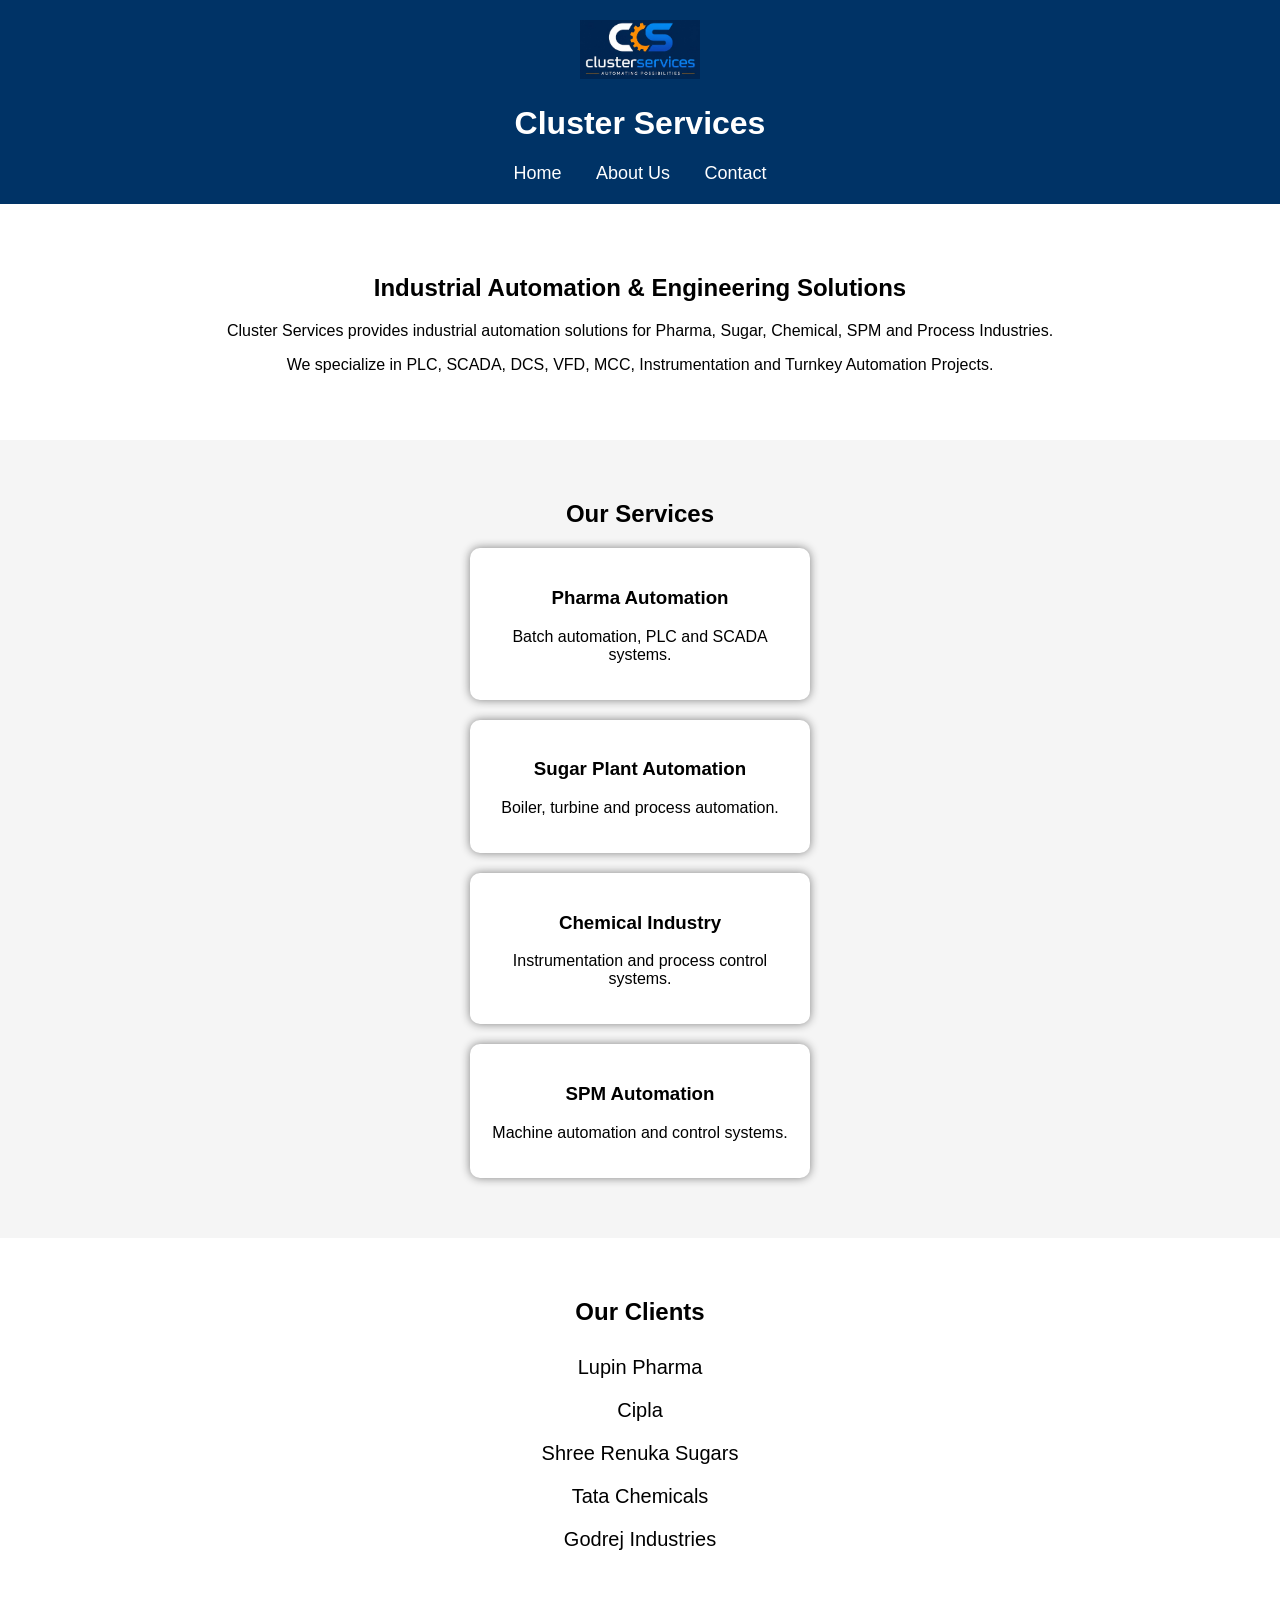
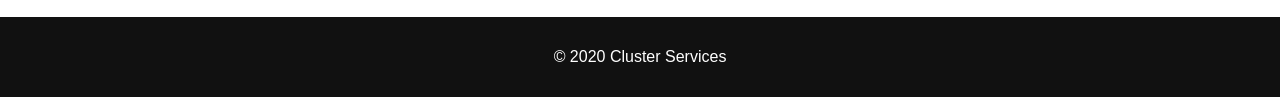
==== index.html @ 621d6256 "Update index.html" ====
<!DOCTYPE html>
<html>
<head>
    <title>Cluster Services</title>
    <link rel="stylesheet" href="style.css">
</head>

<body>

<header>
    <img src="logo.jpg" class="logo">
    <h1>Cluster Services</h1>

    <nav>
        <a href="index.html">Home</a>
        <a href="about.html">About Us</a>
        <a href="contact.html">Contact</a>
    </nav>
</header>

<section class="hero">
    <h2>Industrial Automation & Engineering Solutions</h2>

    <p>
        Cluster Services provides industrial automation solutions
        for Pharma, Sugar, Chemical, SPM and Process Industries.
    </p>

    <p>
        We specialize in PLC, SCADA, DCS, VFD, MCC,
        Instrumentation and Turnkey Automation Projects.
    </p>
</section>

<section class="services">

    <h2>Our Services</h2>

    <div class="card">
        <h3>Pharma Automation</h3>
        <p>Batch automation, PLC and SCADA systems.</p>
    </div>

    <div class="card">
        <h3>Sugar Plant Automation</h3>
        <p>Boiler, turbine and process automation.</p>
    </div>

    <div class="card">
        <h3>Chemical Industry</h3>
        <p>Instrumentation and process control systems.</p>
    </div>

    <div class="card">
        <h3>SPM Automation</h3>
        <p>Machine automation and control systems.</p>
    </div>

</section>

<section class="clients">

    <h2>Our Clients</h2>

    <ul>
        <li>Lupin Pharma</li>
        <li>Cipla</li>
        <li>Shree Renuka Sugars</li>
        <li>Tata Chemicals</li>
        <li>Godrej Industries</li>
    </ul>

</section>

<footer>
    <p>© 2020 Cluster Services</p>
</footer>

</body>
</html>
---- style.css ----
body{
    margin:0;
    font-family:Arial;
    background:#f5f5f5;
}

header{
    background:#003366;
    color:white;
    padding:20px;
    text-align:center;
}

.logo{
    width:120px;
    height:auto;
}

nav{
    margin-top:15px;
}

nav a{
    color:white;
    text-decoration:none;
    margin:15px;
    font-size:18px;
}

.hero{
    padding:50px;
    text-align:center;
    background:white;
}

.services{
    padding:40px;
    text-align:center;
}

.card{
    background:white;
    margin:20px auto;
    padding:20px;
    width:300px;
    border-radius:10px;
    box-shadow:0px 0px 10px gray;
}

.clients{
    padding:40px;
    background:white;
    text-align:center;
}

.clients ul{
    list-style:none;
    padding:0;
}

.clients li{
    padding:10px;
    font-size:20px;
}

.about{
    padding:50px;
    background:white;
}

.contact{
    padding:50px;
    background:white;
}

form{
    max-width:400px;
}

input, textarea{
    width:100%;
    padding:12px;
    margin-top:10px;
}

button{
    margin-top:15px;
    padding:12px 25px;
    background:#003366;
    color:white;
    border:none;
}

footer{
    background:#111;
    color:white;
    text-align:center;
    padding:15px;
}
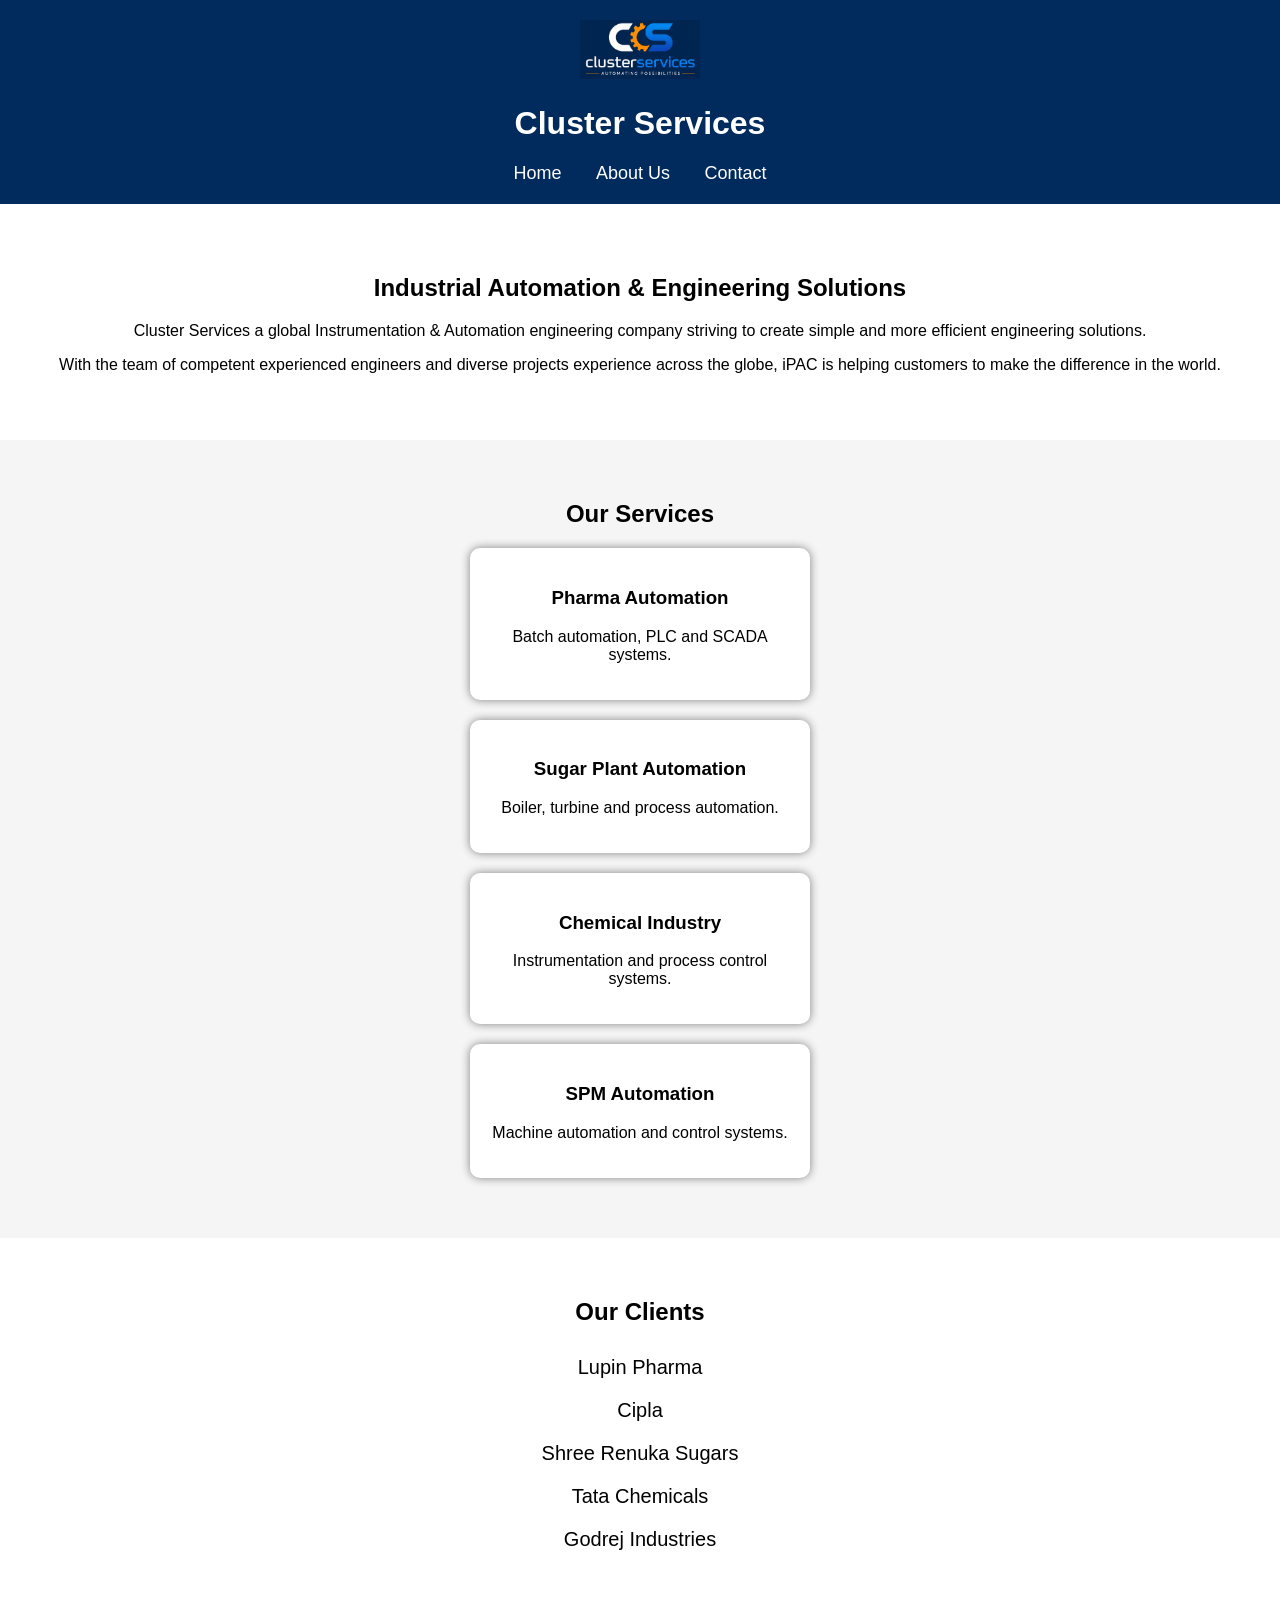
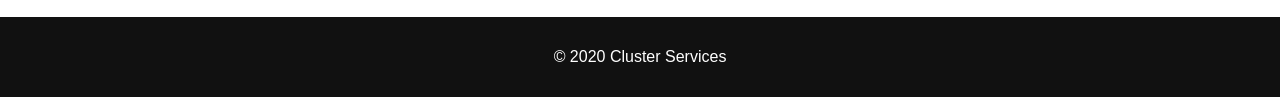
==== commit 1701bd1e: "Update index.html" ====
--- a/index.html
+++ b/index.html
@@ -22,13 +22,12 @@
     <h2>Industrial Automation & Engineering Solutions</h2>
 
     <p>
-        Cluster Services provides industrial automation solutions
-        for Pharma, Sugar, Chemical, SPM and Process Industries.
+        Cluster Services a global Instrumentation & Automation engineering company striving to create simple and more efficient engineering solutions. 
     </p>
 
     <p>
-        We specialize in PLC, SCADA, DCS, VFD, MCC,
-        Instrumentation and Turnkey Automation Projects.
+       With the team of competent experienced engineers and diverse projects experience across the globe, iPAC is helping customers to
+ make the difference in the world.
     </p>
 </section>
 
--- a/style.css
+++ b/style.css
@@ -5,7 +5,7 @@
 }
 
 header{
-    background:#003366;
+    background:#002b5c;
     color:white;
     padding:20px;
     text-align:center;
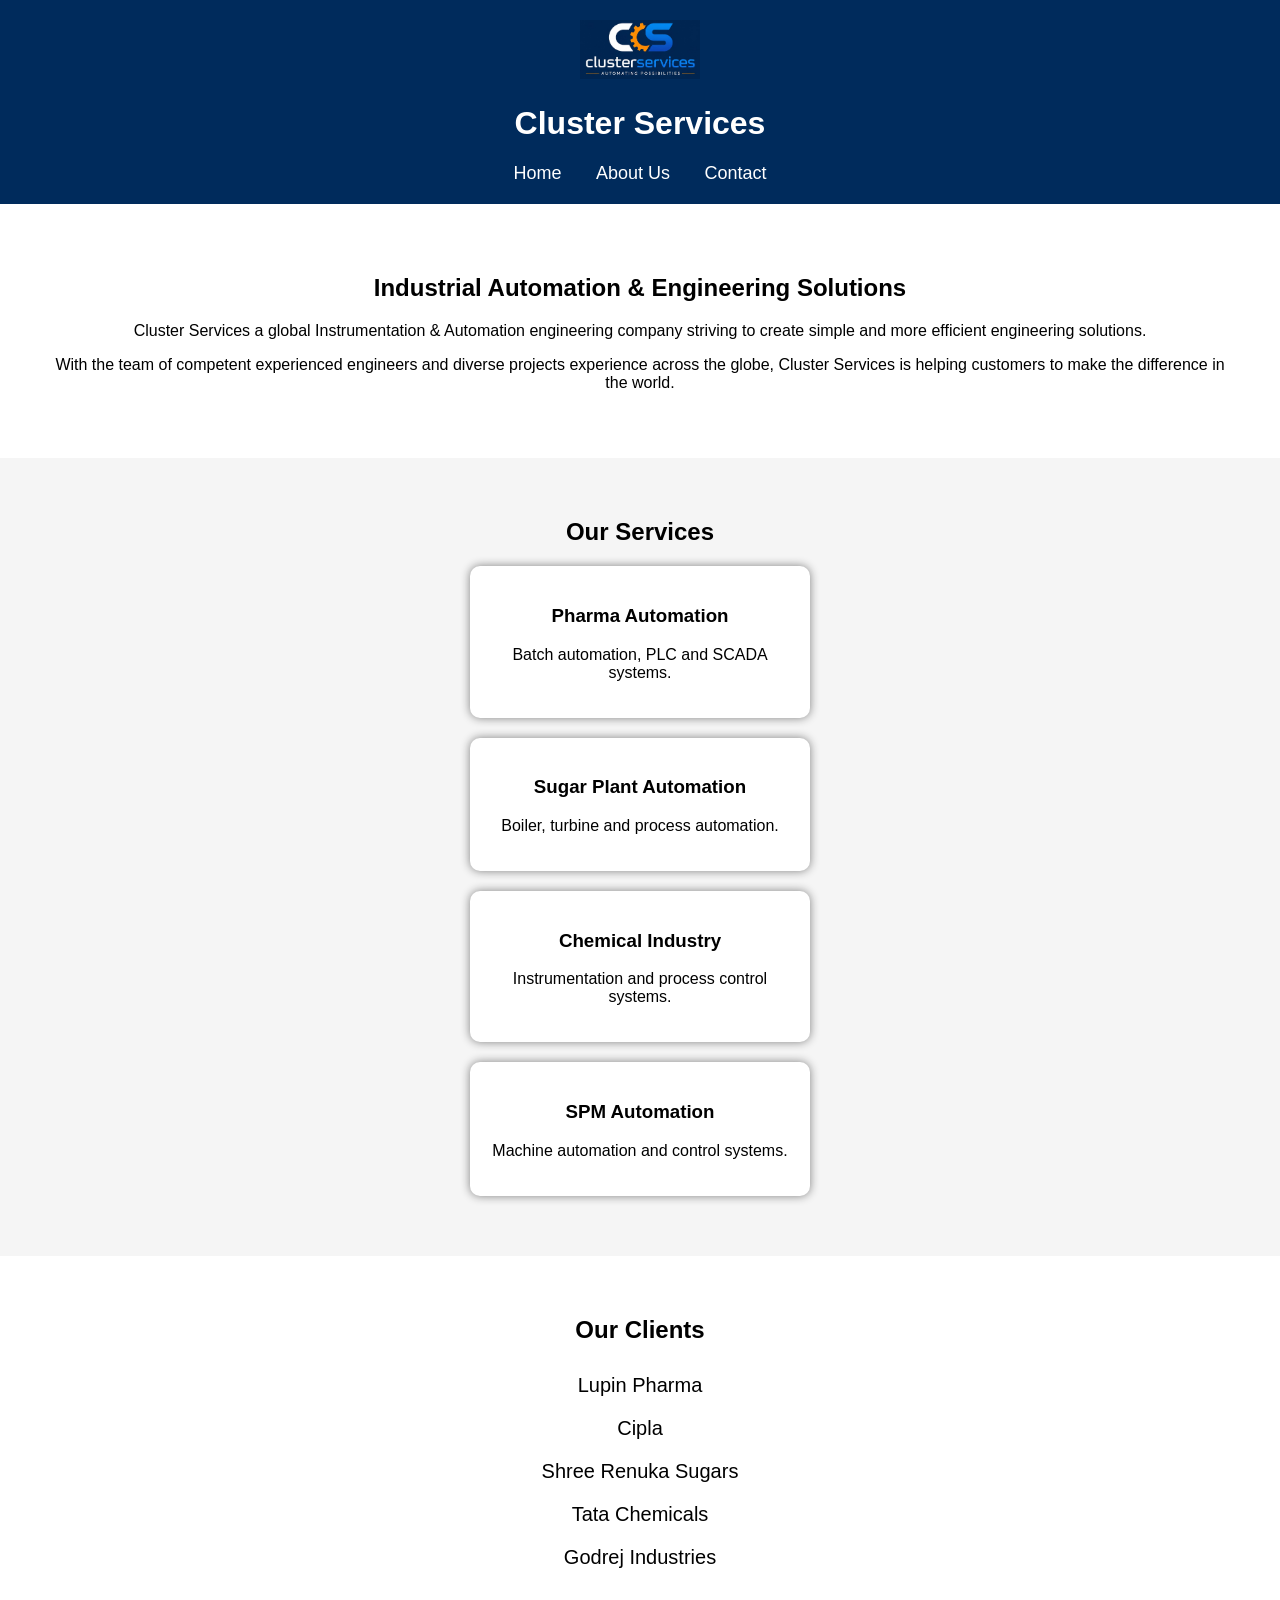
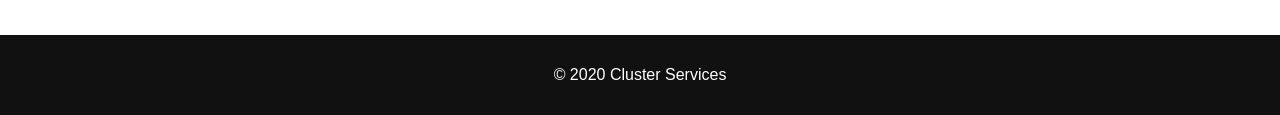
==== commit 4ba9cc0f: "Update index.html" ====
--- a/index.html
+++ b/index.html
@@ -26,7 +26,7 @@
     </p>
 
     <p>
-       With the team of competent experienced engineers and diverse projects experience across the globe, iPAC is helping customers to
+       With the team of competent experienced engineers and diverse projects experience across the globe, Cluster Services is helping customers to
  make the difference in the world.
     </p>
 </section>
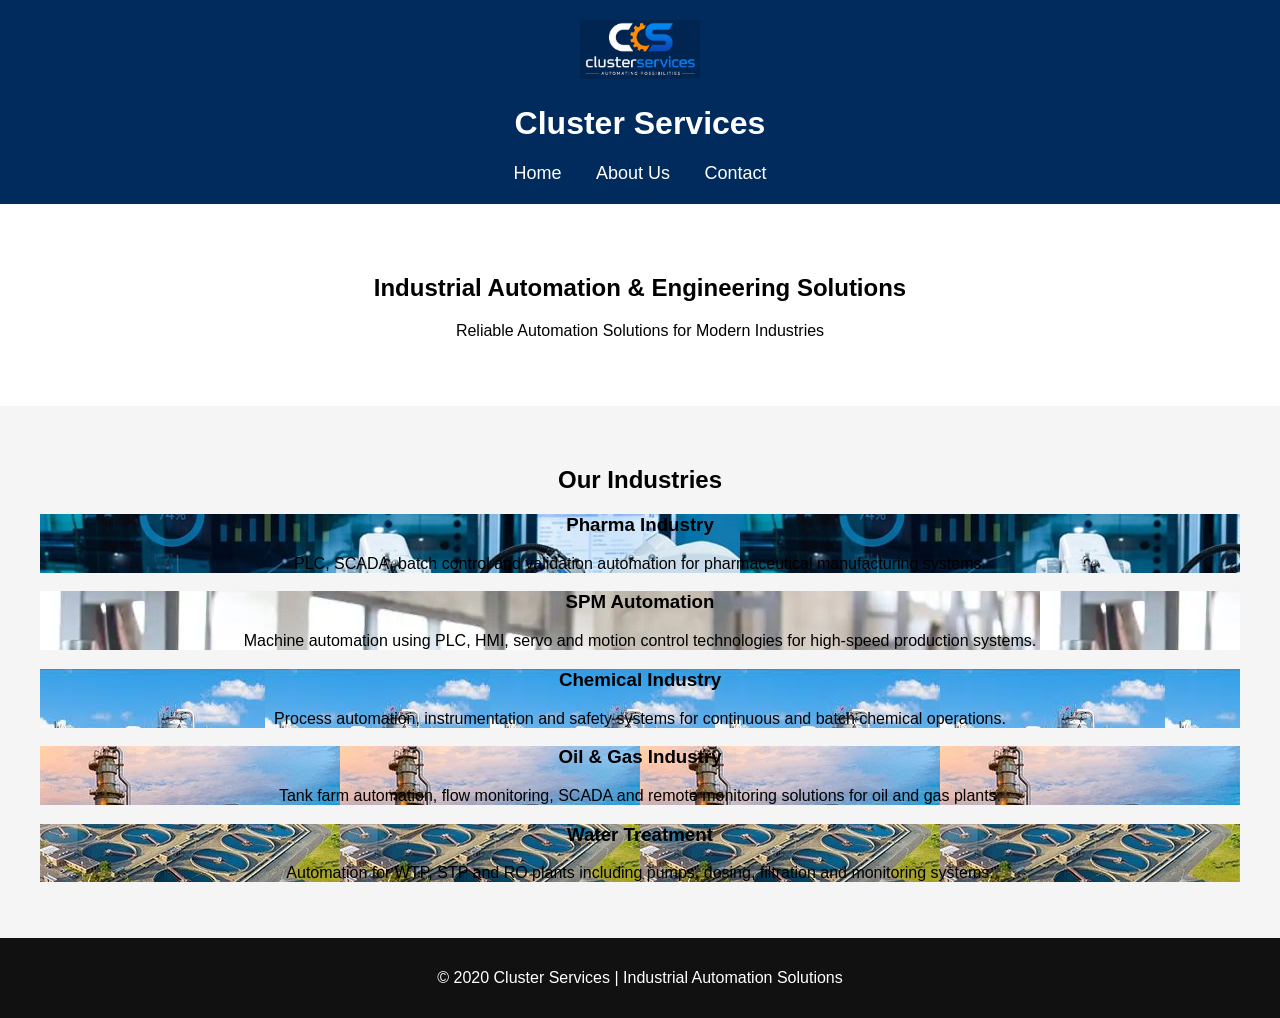
==== commit bf00c19a: "Update index.html" ====
--- a/index.html
+++ b/index.html
@@ -1,5 +1,6 @@
 <!DOCTYPE html>
 <html>
+
 <head>
     <title>Cluster Services</title>
     <link rel="stylesheet" href="style.css">
@@ -8,7 +9,9 @@
 <body>
 
 <header>
+
     <img src="logo.jpg" class="logo">
+
     <h1>Cluster Services</h1>
 
     <nav>
@@ -16,63 +19,92 @@
         <a href="about.html">About Us</a>
         <a href="contact.html">Contact</a>
     </nav>
+
 </header>
 
 <section class="hero">
+
     <h2>Industrial Automation & Engineering Solutions</h2>
 
     <p>
-        Cluster Services a global Instrumentation & Automation engineering company striving to create simple and more efficient engineering solutions. 
+        Reliable Automation Solutions for Modern Industries
     </p>
 
-    <p>
-       With the team of competent experienced engineers and diverse projects experience across the globe, Cluster Services is helping customers to
- make the difference in the world.
-    </p>
 </section>
 
 <section class="services">
 
-    <h2>Our Services</h2>
+    <h2>Our Industries</h2>
 
-    <div class="card">
-        <h3>Pharma Automation</h3>
-        <p>Batch automation, PLC and SCADA systems.</p>
+    <div class="service-card" style="background-image:url('pharma.jpg')">
+
+        <div class="overlay">
+            <h3>Pharma Industry</h3>
+
+            <p>
+                PLC, SCADA, batch control and validation automation
+                for pharmaceutical manufacturing systems.
+            </p>
+        </div>
+
     </div>
 
-    <div class="card">
-        <h3>Sugar Plant Automation</h3>
-        <p>Boiler, turbine and process automation.</p>
+    <div class="service-card" style="background-image:url('spm.jpg')">
+
+        <div class="overlay">
+            <h3>SPM Automation</h3>
+
+            <p>
+                Machine automation using PLC, HMI, servo and motion
+                control technologies for high-speed production systems.
+            </p>
+        </div>
+
     </div>
 
-    <div class="card">
-        <h3>Chemical Industry</h3>
-        <p>Instrumentation and process control systems.</p>
+    <div class="service-card" style="background-image:url('chemical.jpg')">
+
+        <div class="overlay">
+            <h3>Chemical Industry</h3>
+
+            <p>
+                Process automation, instrumentation and safety systems
+                for continuous and batch chemical operations.
+            </p>
+        </div>
+
     </div>
 
-    <div class="card">
-        <h3>SPM Automation</h3>
-        <p>Machine automation and control systems.</p>
+    <div class="service-card" style="background-image:url('oil.jpg')">
+
+        <div class="overlay">
+            <h3>Oil & Gas Industry</h3>
+
+            <p>
+                Tank farm automation, flow monitoring, SCADA and
+                remote monitoring solutions for oil and gas plants.
+            </p>
+        </div>
+
+    </div>
+
+    <div class="service-card" style="background-image:url('water.jpg')">
+
+        <div class="overlay">
+            <h3>Water Treatment</h3>
+
+            <p>
+                Automation for WTP, STP and RO plants including
+                pumps, dosing, filtration and monitoring systems.
+            </p>
+        </div>
+
     </div>
 
 </section>
 
-<section class="clients">
-
-    <h2>Our Clients</h2>
-
-    <ul>
-        <li>Lupin Pharma</li>
-        <li>Cipla</li>
-        <li>Shree Renuka Sugars</li>
-        <li>Tata Chemicals</li>
-        <li>Godrej Industries</li>
-    </ul>
-
-</section>
-
 <footer>
-    <p>© 2020 Cluster Services</p>
+    <p>© 2020 Cluster Services | Industrial Automation Solutions</p>
 </footer>
 
 </body>
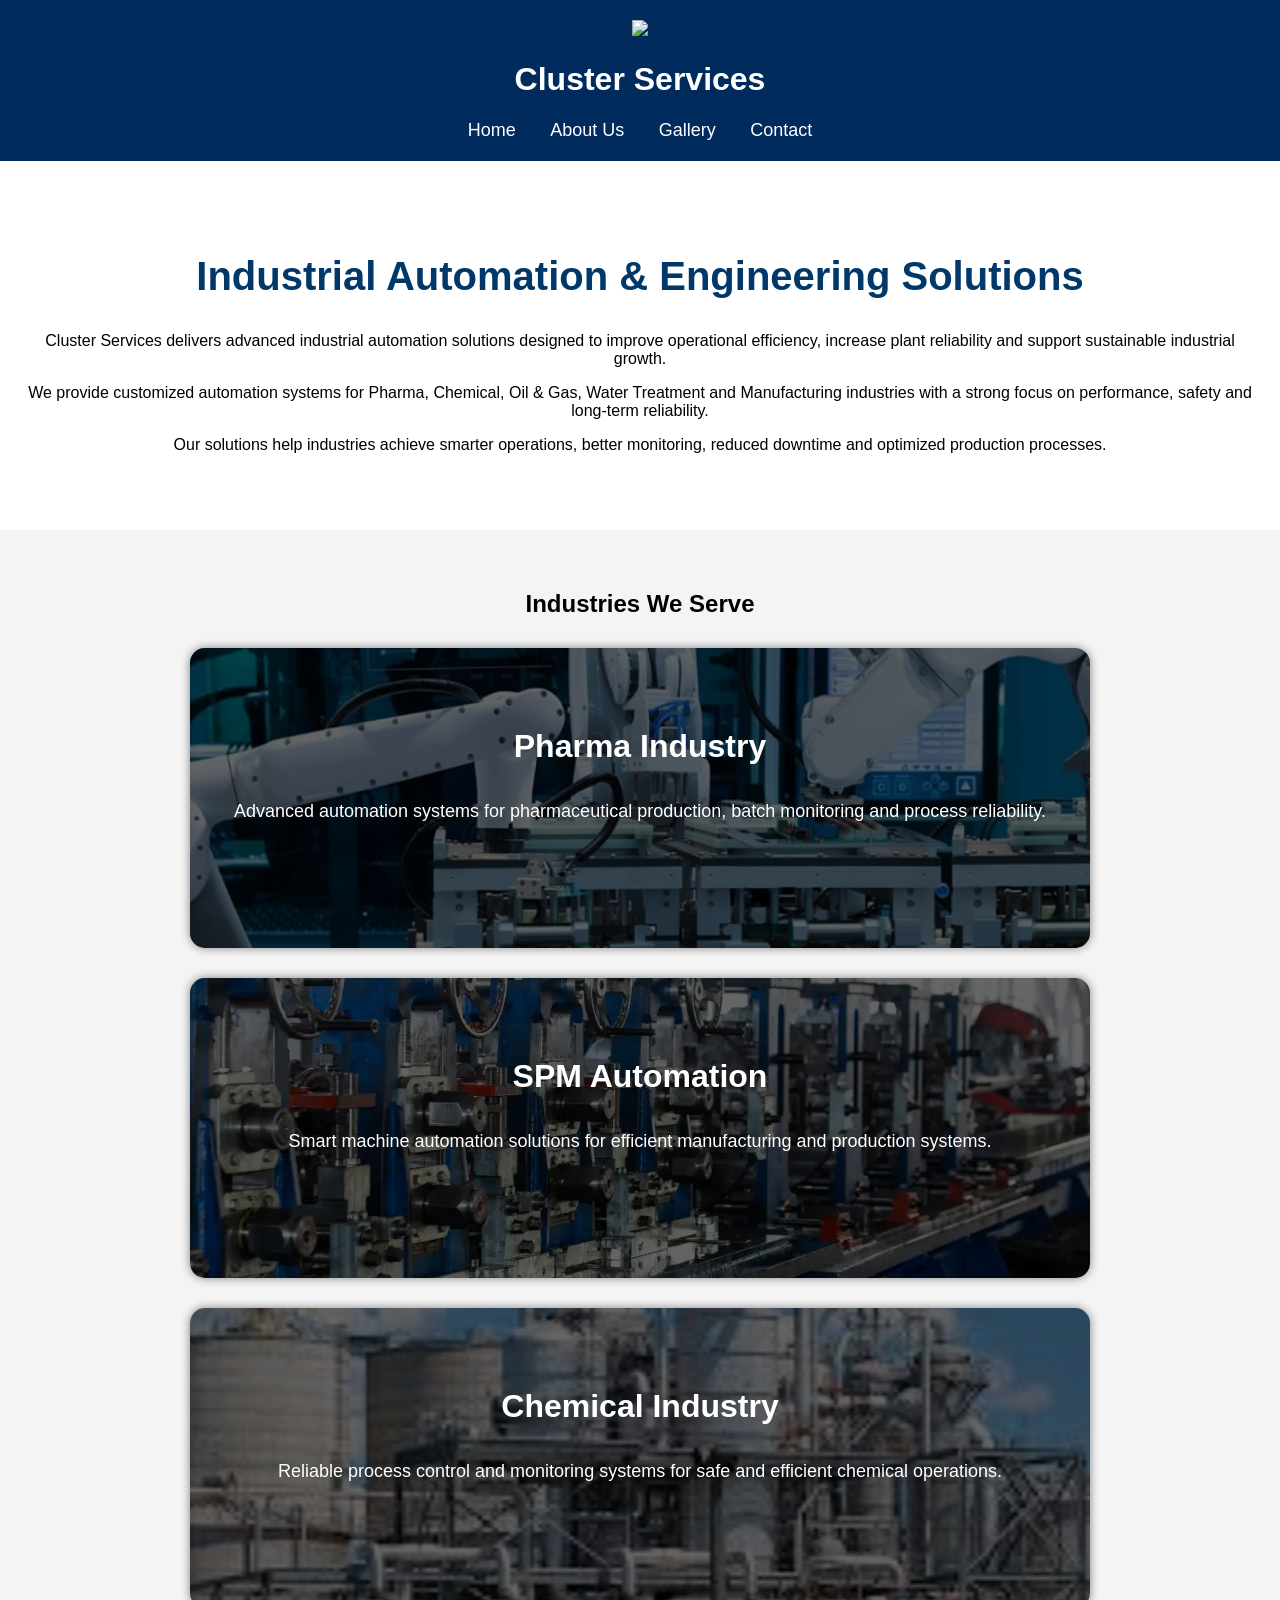
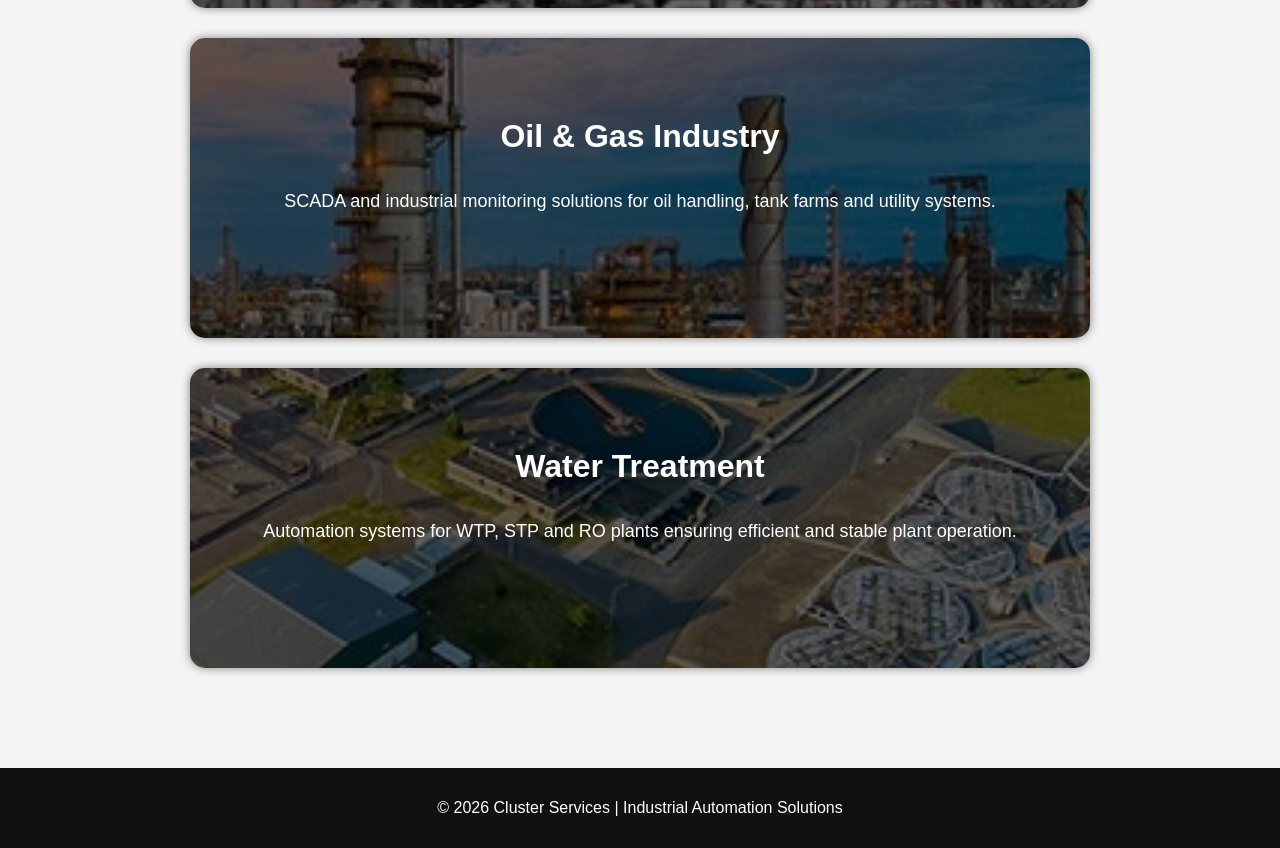
==== commit 6a862aed: "Update index.html" ====
--- a/index.html
+++ b/index.html
@@ -10,13 +10,14 @@
 
 <header>
 
-    <img src="logo.jpg" class="logo">
+    <img src="logo.jpeg" class="logo">
 
     <h1>Cluster Services</h1>
 
     <nav>
         <a href="index.html">Home</a>
         <a href="about.html">About Us</a>
+        <a href="gallery.html">Gallery</a>
         <a href="contact.html">Contact</a>
     </nav>
 
@@ -27,24 +28,39 @@
     <h2>Industrial Automation & Engineering Solutions</h2>
 
     <p>
-        Reliable Automation Solutions for Modern Industries
+        Cluster Services delivers advanced industrial automation
+        solutions designed to improve operational efficiency,
+        increase plant reliability and support sustainable industrial growth.
+    </p>
+
+    <p>
+        We provide customized automation systems for Pharma,
+        Chemical, Oil & Gas, Water Treatment and Manufacturing industries
+        with a strong focus on performance, safety and long-term reliability.
+    </p>
+
+    <p>
+        Our solutions help industries achieve smarter operations,
+        better monitoring, reduced downtime and optimized production processes.
     </p>
 
 </section>
 
 <section class="services">
 
-    <h2>Our Industries</h2>
+    <h2>Industries We Serve</h2>
 
     <div class="service-card" style="background-image:url('pharma.jpg')">
 
         <div class="overlay">
+
             <h3>Pharma Industry</h3>
 
             <p>
-                PLC, SCADA, batch control and validation automation
-                for pharmaceutical manufacturing systems.
+                Advanced automation systems for pharmaceutical production,
+                batch monitoring and process reliability.
             </p>
+
         </div>
 
     </div>
@@ -52,12 +68,14 @@
     <div class="service-card" style="background-image:url('spm.jpg')">
 
         <div class="overlay">
+
             <h3>SPM Automation</h3>
 
             <p>
-                Machine automation using PLC, HMI, servo and motion
-                control technologies for high-speed production systems.
+                Smart machine automation solutions for efficient
+                manufacturing and production systems.
             </p>
+
         </div>
 
     </div>
@@ -65,12 +83,14 @@
     <div class="service-card" style="background-image:url('chemical.jpg')">
 
         <div class="overlay">
+
             <h3>Chemical Industry</h3>
 
             <p>
-                Process automation, instrumentation and safety systems
-                for continuous and batch chemical operations.
+                Reliable process control and monitoring systems
+                for safe and efficient chemical operations.
             </p>
+
         </div>
 
     </div>
@@ -78,12 +98,14 @@
     <div class="service-card" style="background-image:url('oil.jpg')">
 
         <div class="overlay">
+
             <h3>Oil & Gas Industry</h3>
 
             <p>
-                Tank farm automation, flow monitoring, SCADA and
-                remote monitoring solutions for oil and gas plants.
+                SCADA and industrial monitoring solutions for
+                oil handling, tank farms and utility systems.
             </p>
+
         </div>
 
     </div>
@@ -91,12 +113,14 @@
     <div class="service-card" style="background-image:url('water.jpg')">
 
         <div class="overlay">
+
             <h3>Water Treatment</h3>
 
             <p>
-                Automation for WTP, STP and RO plants including
-                pumps, dosing, filtration and monitoring systems.
+                Automation systems for WTP, STP and RO plants
+                ensuring efficient and stable plant operation.
             </p>
+
         </div>
 
     </div>
@@ -104,7 +128,7 @@
 </section>
 
 <footer>
-    <p>© 2020 Cluster Services | Industrial Automation Solutions</p>
+    <p>© 2026 Cluster Services | Industrial Automation Solutions</p>
 </footer>
 
 </body>
--- a/style.css
+++ b/style.css
@@ -1,19 +1,18 @@
 body{
     margin:0;
     font-family:Arial;
-    background:#f5f5f5;
+    background:#f4f4f4;
 }
 
 header{
     background:#002b5c;
     color:white;
+    text-align:center;
     padding:20px;
-    text-align:center;
 }
 
 .logo{
     width:120px;
-    height:auto;
 }
 
 nav{
@@ -28,9 +27,14 @@
 }
 
 .hero{
-    padding:50px;
+    background:#ffffff;
     text-align:center;
-    background:white;
+    padding:60px 20px;
+}
+
+.hero h2{
+    color:#01386a;
+    font-size:40px;
 }
 
 .services{
@@ -38,57 +42,115 @@
     text-align:center;
 }
 
-.card{
+.service-card{
+    height:300px;
+    background-size:cover;
+    background-position:center;
+    margin:30px auto;
+    max-width:900px;
+    border-radius:15px;
+    overflow:hidden;
+    position:relative;
+    box-shadow:0px 0px 10px gray;
+}
+
+.overlay{
+    background:rgba(0,0,0,0.6);
+    color:white;
+    width:100%;
+    height:100%;
+    padding:40px;
+    box-sizing:border-box;
+}
+
+.overlay h3{
+    font-size:32px;
+    margin-top:40px;
+}
+
+.overlay p{
+    font-size:18px;
+    line-height:1.6;
+}
+
+.about-section{
     background:white;
-    margin:20px auto;
-    padding:20px;
-    width:300px;
+    margin:30px;
+    padding:40px;
+    border-radius:10px;
+}
+
+.about-section h2{
+    color:#01386a;
+}
+
+.about-section ul li{
+    padding:8px;
+}
+
+.team-box{
+    padding:40px;
+    text-align:center;
+}
+
+.team-grid{
+    display:flex;
+    justify-content:center;
+    flex-wrap:wrap;
+    gap:20px;
+}
+
+.team-card{
+    background:white;
+    padding:30px;
+    width:220px;
     border-radius:10px;
     box-shadow:0px 0px 10px gray;
 }
 
-.clients{
-    padding:40px;
-    background:white;
-    text-align:center;
+.team-card h3{
+    font-size:40px;
+    color:#01386a;
 }
 
-.clients ul{
-    list-style:none;
-    padding:0;
+.contact-section{
+    background:white;
+    margin:30px;
+    padding:40px;
+    border-radius:10px;
 }
 
-.clients li{
-    padding:10px;
-    font-size:20px;
+.contact-section h2{
+    color:#01386a;
 }
 
-.about{
-    padding:50px;
-    background:white;
-}
-
-.contact{
-    padding:50px;
-    background:white;
+.contact-details{
+    margin:30px 0;
 }
 
 form{
-    max-width:400px;
+    max-width:500px;
 }
 
 input, textarea{
     width:100%;
     padding:12px;
-    margin-top:10px;
+    margin-top:15px;
+    border:1px solid #ccc;
+}
+
+textarea{
+    height:140px;
 }
 
 button{
-    margin-top:15px;
-    padding:12px 25px;
-    background:#003366;
+    margin-top:20px;
+    background:#01386a;
     color:white;
+    padding:14px 30px;
     border:none;
+    cursor:pointer;
+    font-size:16px;
 }
 
 footer{
@@ -96,4 +158,29 @@
     color:white;
     text-align:center;
     padding:15px;
+    margin-top:30px;
 }
+.service-benefits{
+    display:flex;
+    flex-wrap:wrap;
+    gap:20px;
+    margin-top:30px;
+}
+
+.benefit-box{
+    background:#f5f5f5;
+    padding:25px;
+    border-radius:10px;
+    flex:1 1 300px;
+    box-shadow:0px 0px 8px rgba(0,0,0,0.1);
+}
+
+.benefit-box h4{
+    color:#01386a;
+    margin-bottom:15px;
+}
+#result-message{
+    margin-top:20px;
+    font-weight:bold;
+    font-size:18px;
+}
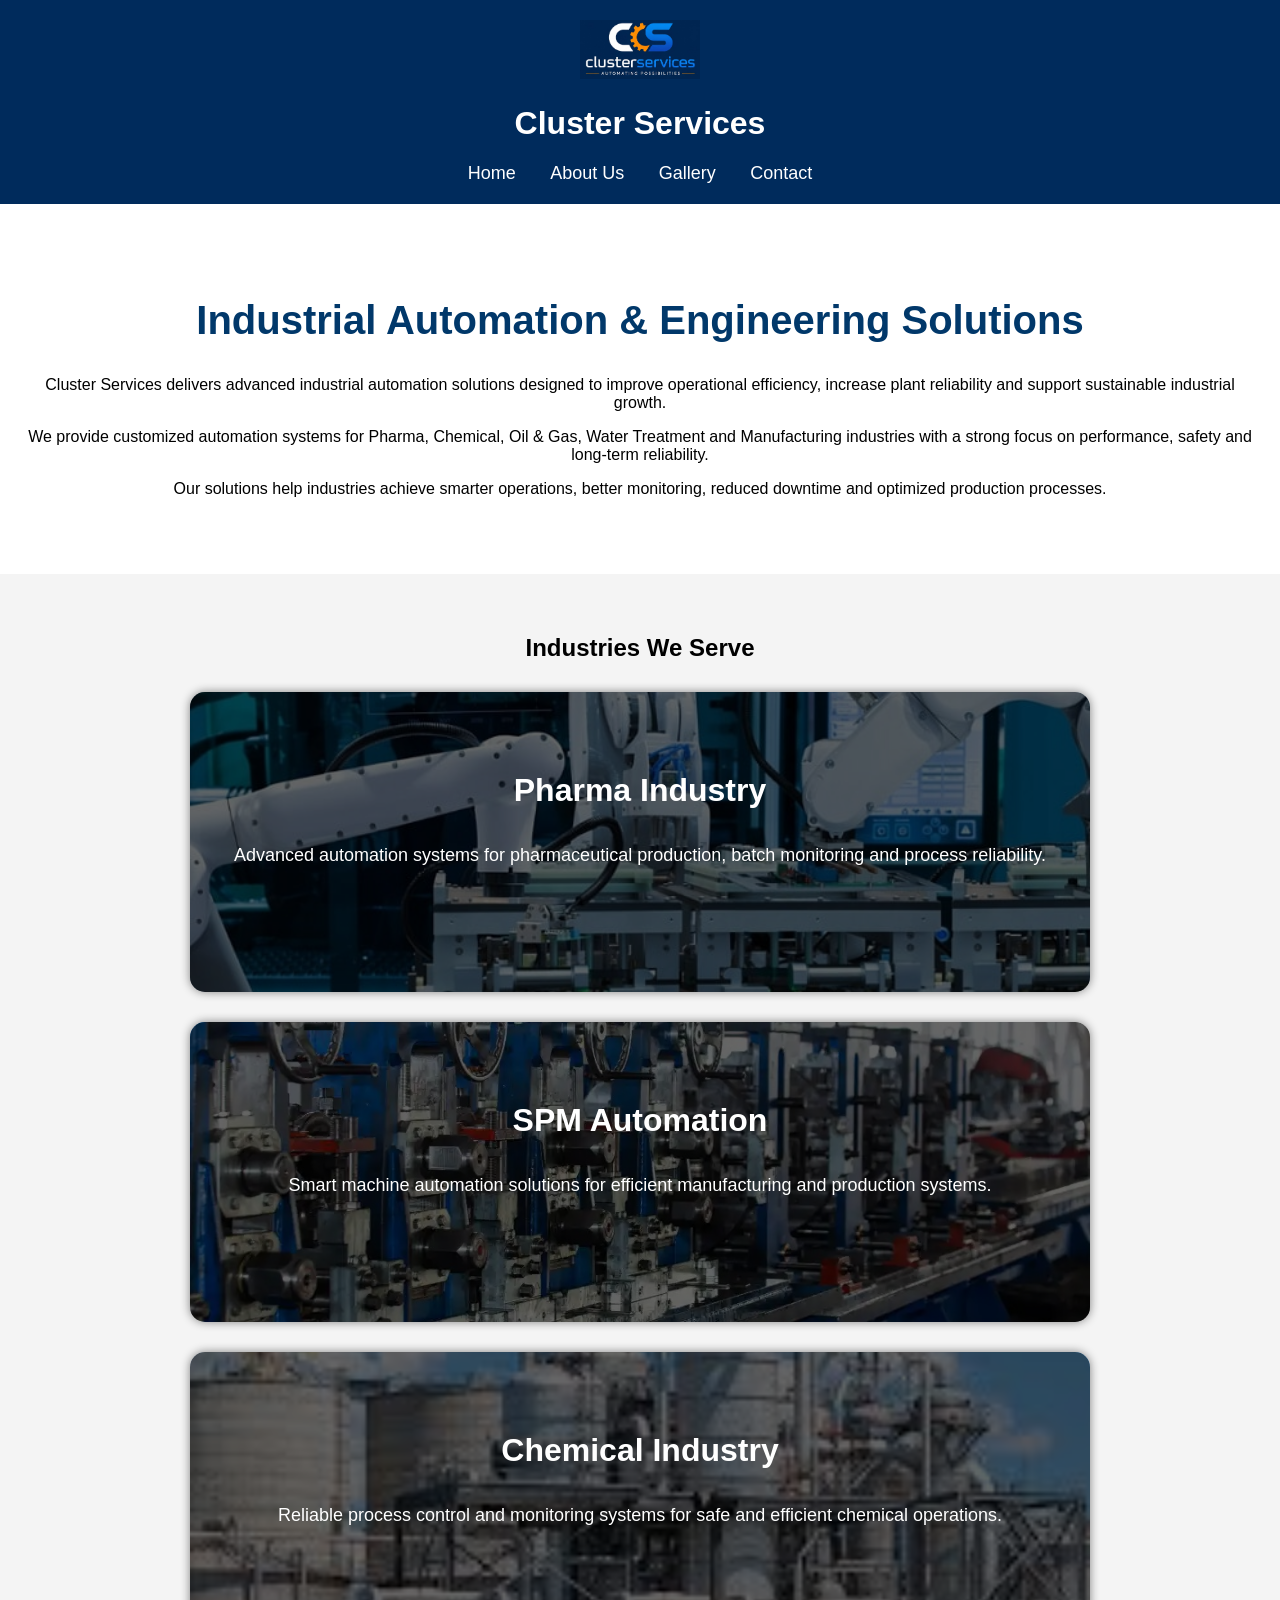
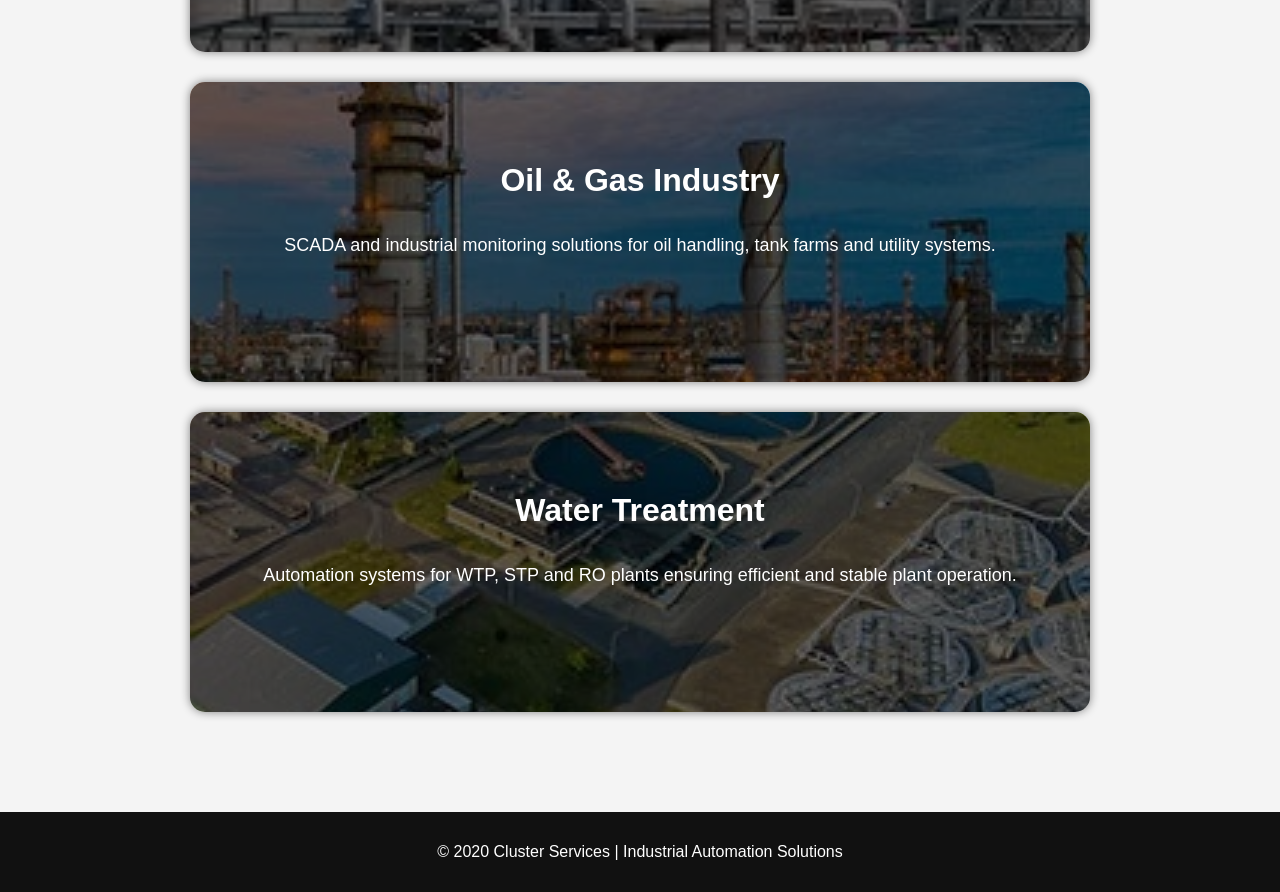
==== commit 7540c070: "Update index.html" ====
--- a/index.html
+++ b/index.html
@@ -10,7 +10,7 @@
 
 <header>
 
-    <img src="logo.jpeg" class="logo">
+    <img src="logo.jpg" class="logo">
 
     <h1>Cluster Services</h1>
 
@@ -128,7 +128,7 @@
 </section>
 
 <footer>
-    <p>© 2026 Cluster Services | Industrial Automation Solutions</p>
+    <p>© 2020 Cluster Services | Industrial Automation Solutions</p>
 </footer>
 
 </body>
--- a/style.css
+++ b/style.css
@@ -184,3 +184,44 @@
     font-weight:bold;
     font-size:18px;
 }
+.address-box{
+    background:#f5f5f5;
+    padding:20px;
+    margin:20px 0;
+    border-left:5px solid #01386a;
+}
+
+.gallery-section{
+    padding:40px;
+    text-align:center;
+}
+
+.gallery-grid{
+    display:flex;
+    flex-wrap:wrap;
+    justify-content:center;
+    gap:30px;
+}
+
+.gallery-card{
+    background:white;
+    width:320px;
+    border-radius:10px;
+    overflow:hidden;
+    box-shadow:0px 0px 10px rgba(0,0,0,0.2);
+}
+
+.gallery-card img{
+    width:100%;
+    height:220px;
+    object-fit:cover;
+}
+
+.gallery-card h3{
+    color:#01386a;
+    padding:15px;
+}
+
+.gallery-card p{
+    padding:0 15px 20px;
+}
